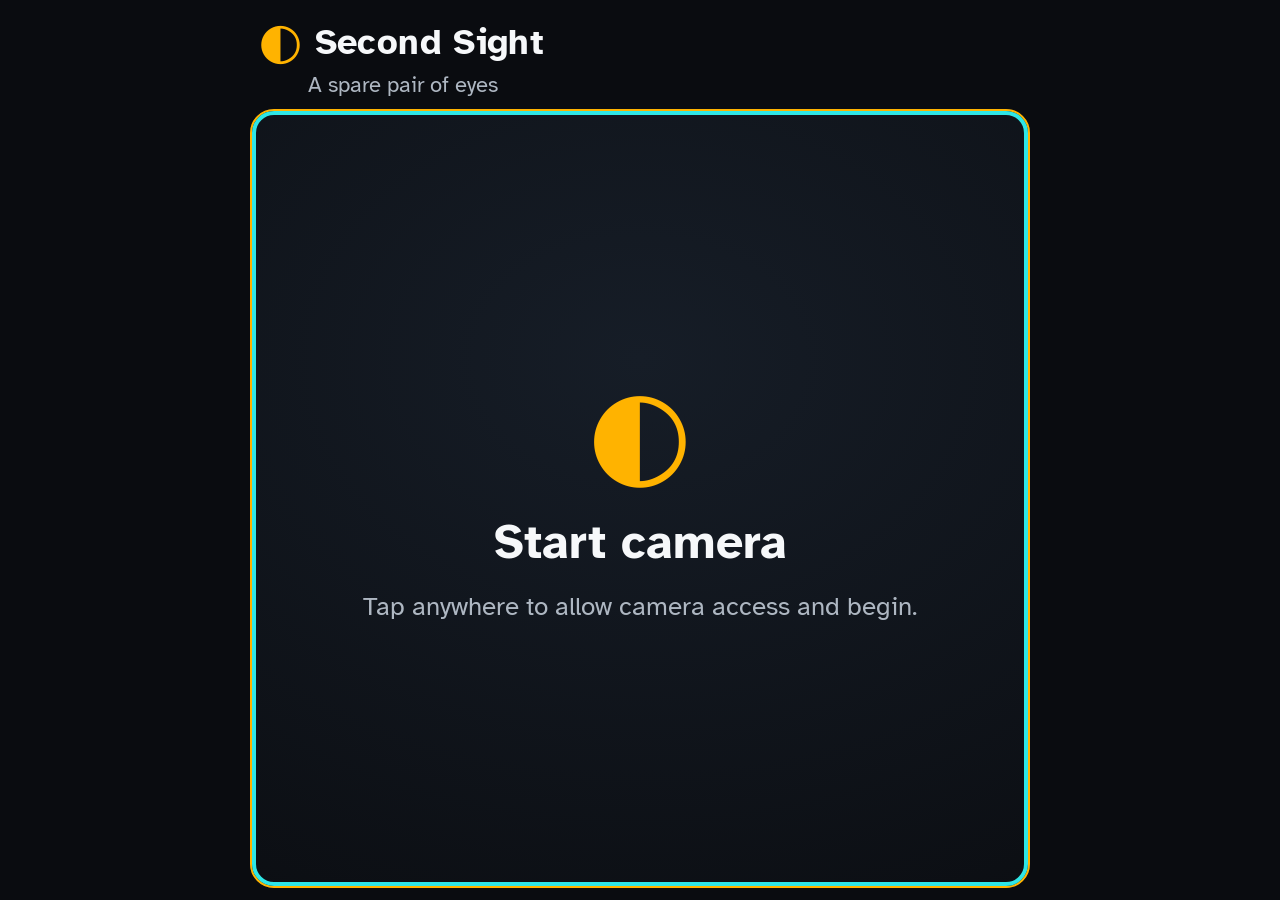
==== index.html @ 5eff5e29 "Refine for real blind/low-vision use: tap-to-describe, torch, earcons, speech speed - Tap the camera" ====
<!DOCTYPE html>
<html lang="en">
<head>
  <meta charset="UTF-8" />
  <meta
    name="viewport"
    content="width=device-width, initial-scale=1.0, viewport-fit=cover"
  />
  <meta name="theme-color" content="#0a0c10" />
  <meta name="color-scheme" content="dark" />
  <meta name="apple-mobile-web-app-capable" content="yes" />
  <meta name="apple-mobile-web-app-status-bar-style" content="black-translucent" />
  <meta name="mobile-web-app-capable" content="yes" />
  <title>Second Sight — a spare pair of eyes</title>

  <!--
    Atkinson Hyperlegible: designed by the Braille Institute specifically for
    low-vision readers (letterforms disambiguated so I / l / 1 and O / 0 can't
    be confused). A deliberate accessibility choice, with a graceful system
    fallback if the network is down on stage.
  -->
  <link rel="preconnect" href="https://fonts.googleapis.com" />
  <link rel="preconnect" href="https://fonts.gstatic.com" crossorigin />
  <link
    href="https://fonts.googleapis.com/css2?family=Atkinson+Hyperlegible:ital,wght@0,400;0,700;1,400&display=swap"
    rel="stylesheet"
  />

  <link rel="stylesheet" href="styles.css" />
</head>
<body>
  <a class="skip-link" href="#actions">Skip to actions</a>

  <header class="app-header">
    <h1 class="app-title">
      <span class="app-title__mark" aria-hidden="true">◐</span>
      Second&nbsp;Sight
    </h1>
    <p class="app-tagline">A spare pair of eyes</p>
  </header>

  <main id="main" class="stage" tabindex="-1">
    <video
      id="camera"
      class="camera"
      playsinline
      autoplay
      muted
      aria-label="Live camera view"
    ></video>

    <!-- Start gate = one giant button covering the stage: a blind user
         shouldn't hunt for a target. Real <button> so VoiceOver/TalkBack
         announce it; focused on load. Also satisfies iOS's gesture
         requirement before camera + speech can begin. -->
    <button id="startBtn" class="start-gate" type="button" aria-describedby="startHint">
      <span class="start-gate__icon" aria-hidden="true">◐</span>
      <span class="start-gate__label">Start camera</span>
      <span id="startHint" class="start-gate__hint">
        Tap anywhere to allow camera access and begin.
      </span>
    </button>

    <!-- The camera is the biggest thing on screen, so it IS the primary
         action: tapping it runs Describe (the most common need). Hidden until
         the camera starts; sits below the status caption. -->
    <button id="tapCapture" class="tap-capture" type="button" hidden
      aria-label="Camera. Double tap to describe what you see."></button>

    <!-- Large caption + screen-reader live region for state changes. -->
    <p id="status" class="status" role="status" aria-live="polite"></p>
  </main>

  <!-- Action bar: every action is a big, clearly labelled button. Hidden
       until the camera is live. -->
  <nav id="actions" class="actions" aria-label="What can I help with?" hidden>
    <button class="action action--primary" type="button" data-task="describe">
      <span class="action__icon" aria-hidden="true">👁️</span>
      <span class="action__text">Describe what I see</span>
    </button>

    <button class="action action--nav" type="button" data-open="navigate">
      <span class="action__icon" aria-hidden="true">🧭</span>
      <span class="action__text">Navigate somewhere</span>
    </button>

    <div class="action-grid">
      <button class="action" type="button" data-task="read">
        <span class="action__icon" aria-hidden="true">🔤</span>
        <span class="action__text">Read text</span>
      </button>
      <button class="action" type="button" data-task="medicine">
        <span class="action__icon" aria-hidden="true">💊</span>
        <span class="action__text">Medicine label</span>
      </button>
      <button class="action" type="button" data-task="translate">
        <span class="action__icon" aria-hidden="true">🌐</span>
        <span class="action__text">Translate sign</span>
      </button>
      <button class="action" type="button" data-open="ask">
        <span class="action__icon" aria-hidden="true">❓</span>
        <span class="action__text">Ask a question</span>
      </button>
      <button class="action" type="button" data-open="enhance">
        <span class="action__icon" aria-hidden="true">🔆</span>
        <span class="action__text">Enhance</span>
      </button>
      <button class="action" type="button" data-open="settings">
        <span class="action__icon" aria-hidden="true">⚙️</span>
        <span class="action__text">Settings</span>
      </button>
    </div>
  </nav>

  <!-- ===================== Result dialog ===================== -->
  <div id="resultOverlay" class="overlay" role="dialog" aria-modal="true" aria-labelledby="resultTitle" hidden>
    <div class="sheet" role="document">
      <h2 id="resultTitle" class="sheet__title">Result</h2>

      <div id="thinking" class="thinking" hidden>
        <span class="spinner" aria-hidden="true"></span>
        <span id="thinkingText">Looking…</span>
      </div>

      <p id="resultText" class="result-text"></p>
      <p id="resultExtra" class="result-extra" hidden></p>

      <div class="sheet__actions">
        <button id="replayBtn" class="btn" type="button">
          <span aria-hidden="true">🔊</span> Replay
        </button>
        <button id="resultClose" class="btn btn--primary" type="button">Done</button>
      </div>
    </div>
  </div>

  <!-- ===================== Ask dialog ===================== -->
  <div id="askOverlay" class="overlay" role="dialog" aria-modal="true" aria-labelledby="askTitle" hidden>
    <div class="sheet" role="document">
      <h2 id="askTitle" class="sheet__title">Ask about what you see</h2>

      <button id="micBtn" class="btn btn--listen btn--block" type="button">
        <span aria-hidden="true">🎤</span> <span id="micLabel">Tap to speak</span>
      </button>
      <p id="askHeard" class="result-text" aria-live="polite"></p>

      <label class="field">
        <span class="field__label" id="askInputLabel">Or type your question</span>
        <textarea id="askInput" class="field__input" rows="2"
          aria-labelledby="askInputLabel"
          placeholder="e.g. What colour is this shirt?"></textarea>
      </label>

      <div class="sheet__actions">
        <button id="askCancel" class="btn" type="button">Cancel</button>
        <button id="askSend" class="btn btn--primary" type="button">Ask</button>
      </div>
    </div>
  </div>

  <!-- ===================== Navigate: ask destination ===================== -->
  <div id="navOverlay" class="overlay" role="dialog" aria-modal="true" aria-labelledby="navTitle" hidden>
    <div class="sheet" role="document">
      <h2 id="navTitle" class="sheet__title">Where do you want to go?</h2>

      <button id="navMic" class="btn btn--listen btn--block" type="button">
        <span aria-hidden="true">🎤</span> <span id="navMicLabel">Tap to speak</span>
      </button>
      <p id="navHeard" class="result-text" aria-live="polite"></p>

      <label class="field">
        <span class="field__label" id="navInputLabel">Or type a destination</span>
        <input id="navInput" class="field__input" type="text"
          aria-labelledby="navInputLabel"
          autocomplete="off" placeholder="e.g. nearest pharmacy" />
      </label>

      <div class="sheet__actions">
        <button id="navCancel" class="btn" type="button">Cancel</button>
        <button id="navGo" class="btn btn--primary" type="button">Get directions</button>
      </div>
    </div>
  </div>

  <!-- ===================== Navigate: route + step-by-step ===================== -->
  <div id="routeOverlay" class="overlay" role="dialog" aria-modal="true" aria-labelledby="routeTitle" hidden>
    <div class="sheet" role="document">
      <h2 id="routeTitle" class="sheet__title">Walking route</h2>

      <div id="routeThinking" class="thinking" hidden>
        <span class="spinner" aria-hidden="true"></span>
        <span id="routeThinkingText">Finding the best route…</span>
      </div>

      <!-- Visual map for sighted helpers / low vision; spoken steps are the
           primary output, so the map is hidden from the accessibility tree. -->
      <div id="map" class="map" hidden aria-hidden="true"></div>

      <p id="routeSummary" class="result-extra" hidden></p>
      <p id="routeStep" class="result-text"></p>

      <div class="sheet__actions">
        <button id="routePrev" class="btn" type="button">◀ Back</button>
        <button id="routeRepeat" class="btn" type="button"><span aria-hidden="true">🔊</span> Repeat</button>
        <button id="routeNext" class="btn btn--primary" type="button">Next ▶</button>
      </div>
      <button id="routeClose" class="btn btn--block" type="button">Done</button>
    </div>
  </div>

  <!-- ===================== Settings dialog ===================== -->
  <div id="settingsOverlay" class="overlay" role="dialog" aria-modal="true" aria-labelledby="settingsTitle" hidden>
    <div class="sheet" role="document">
      <h2 id="settingsTitle" class="sheet__title">Settings</h2>
      <p class="muted">
        Keys are kept in memory for this session only — never saved to this
        device and only sent to the AI service you choose. Closing the tab
        clears them.
      </p>

      <label class="field">
        <span class="field__label" id="rateLabel">Speech speed</span>
        <select id="speechRate" class="field__input" aria-labelledby="rateLabel">
          <option value="0.85">Slow</option>
          <option value="1" selected>Normal</option>
          <option value="1.4">Fast</option>
          <option value="1.8">Faster</option>
        </select>
      </label>

      <label class="field">
        <span class="field__label" id="openaiKeyLabel">OpenAI API key (required)</span>
        <input id="openaiKey" class="field__input" type="password"
          aria-labelledby="openaiKeyLabel"
          autocomplete="off" autocapitalize="off" autocorrect="off"
          spellcheck="false" placeholder="sk-..." />
      </label>

      <label class="field">
        <span class="field__label" id="exaKeyLabel">Exa API key (optional — adds medicine info)</span>
        <input id="exaKey" class="field__input" type="password"
          aria-labelledby="exaKeyLabel"
          autocomplete="off" autocapitalize="off" autocorrect="off"
          spellcheck="false" placeholder="exa-..." />
      </label>

      <label class="field">
        <span class="field__label" id="googleKeyLabel">Google Maps key (optional — for navigation)</span>
        <input id="googleKey" class="field__input" type="password"
          aria-labelledby="googleKeyLabel"
          autocomplete="off" autocapitalize="off" autocorrect="off"
          spellcheck="false" placeholder="AIza..." />
      </label>

      <div class="sheet__actions">
        <button id="settingsCancel" class="btn" type="button">Cancel</button>
        <button id="settingsSave" class="btn btn--primary" type="button">Save</button>
      </div>
    </div>
  </div>

  <!-- ===================== Enhance panel (no network) ===================== -->
  <!-- Docked at the bottom so the live, filtered camera stays visible above. -->
  <div id="enhancePanel" class="panel" role="dialog" aria-modal="true" aria-labelledby="enhanceTitle" hidden>
    <div class="panel__head">
      <h2 id="enhanceTitle" class="sheet__title">Enhance</h2>
      <button id="enhanceClose" class="btn btn--primary btn--sm" type="button">Done</button>
    </div>

    <label class="field">
      <span class="field__label" id="zoomLabel">Zoom: <span id="zoomValue">1.0×</span></span>
      <input id="zoom" class="slider" type="range" min="1" max="5" step="0.1" value="1"
        aria-labelledby="zoomLabel" />
    </label>

    <div class="toggle-grid">
      <button class="toggle" type="button" data-filter="contrast" aria-pressed="false">High contrast</button>
      <button class="toggle" type="button" data-filter="bright" aria-pressed="false">Brighter</button>
      <button class="toggle" type="button" data-filter="grayscale" aria-pressed="false">Black &amp; white</button>
      <button class="toggle" type="button" data-filter="invert" aria-pressed="false">Invert</button>
      <button id="torchBtn" class="toggle toggle--wide" type="button" aria-pressed="false" hidden>
        🔦 Flashlight
      </button>
    </div>

    <button id="enhanceReset" class="btn btn--block" type="button">Reset enhancements</button>
  </div>

  <script type="module" src="app.js"></script>
</body>
</html>
---- styles.css ----
/* =========================================================================
   Second Sight — design system
   -------------------------------------------------------------------------
   The UI is FOR low-vision users, so the design constraints ARE the brand:
   - Atkinson Hyperlegible everywhere (disambiguated letterforms).
   - High-contrast dark theme (less halation than light themes).
   - Huge tap targets (>= 64px) and large type that scales with OS settings.
   - Amber = primary action; Cyan = listening / active (separable for the
     common red-green color-blindness types — never red/green alone).
   - Visible focus rings, safe-area aware, prefers-reduced-motion honored.
   ========================================================================= */

:root {
  --bg:        #0a0c10;
  --surface:   #14181f;
  --surface-2: #1c222b;
  --line:      #2a323d;

  --ink:       #f6f8fa;
  --ink-dim:   #aeb7c2;

  --amber:     #ffb300;  --amber-ink: #1a1200;
  --cyan:      #2ee6e6;  --cyan-ink:  #04201f;
  --danger:    #ff8a5b;

  --tap:    4.5rem;
  --radius: 1rem;
  --maxw:   34rem;

  --font: "Atkinson Hyperlegible", system-ui, -apple-system,
          "Segoe UI", Roboto, sans-serif;
}

*, *::before, *::after { box-sizing: border-box; }

html, body {
  margin: 0;
  height: 100%;
  background: var(--bg);
  color: var(--ink);
  font-family: var(--font);
  /* Honor OS text-size preference; sized up for low vision. */
  font-size: clamp(1.15rem, 1.05rem + 0.8vw, 1.5rem);
  line-height: 1.4;
  -webkit-font-smoothing: antialiased;
  text-rendering: optimizeLegibility;
}

body {
  display: flex;
  flex-direction: column;
  min-height: 100svh;
  padding:
    env(safe-area-inset-top) env(safe-area-inset-right)
    env(safe-area-inset-bottom) env(safe-area-inset-left);
}

.visually-hidden {
  position: absolute !important;
  width: 1px; height: 1px;
  margin: -1px; padding: 0; border: 0;
  clip: rect(0 0 0 0); clip-path: inset(50%);
  overflow: hidden; white-space: nowrap;
}

/* ---- Skip link -------------------------------------------------------- */
.skip-link {
  position: absolute; left: 0.5rem; top: -5rem; z-index: 60;
  background: var(--amber); color: var(--amber-ink);
  padding: 0.75rem 1rem; border-radius: var(--radius);
  font-weight: 700; text-decoration: none; transition: top 0.15s ease;
}
.skip-link:focus { top: 0.5rem; }

/* ---- Header ----------------------------------------------------------- */
.app-header {
  flex: 0 0 auto; width: 100%; max-width: var(--maxw);
  margin: 0 auto; padding: 0.7rem 1.1rem 0.4rem;
}
.app-title {
  margin: 0; font-size: 1.5rem; font-weight: 700; letter-spacing: 0.01em;
  display: flex; align-items: center; gap: 0.5rem;
}
.app-title__mark { color: var(--amber); font-size: 1.4em; line-height: 1; }
.app-tagline { margin: 0.1rem 0 0 2.05rem; color: var(--ink-dim); font-size: 0.9rem; }

/* ---- Stage (camera) --------------------------------------------------- */
.stage {
  flex: 1 1 auto; position: relative; width: 100%; max-width: var(--maxw);
  margin: 0 auto; padding: 0 0.75rem 0.5rem; display: flex; outline: none;
  min-height: 38svh;
}
.camera {
  flex: 1 1 auto; width: 100%; height: 100%; min-height: 38svh;
  object-fit: cover; background: #000;
  border-radius: var(--radius); border: 1px solid var(--line);
  transform-origin: center center;       /* for Enhance zoom */
  transition: filter 0.15s ease;
}

/* Enhance filters (live-preview only — captured frames stay unfiltered). */
.camera.f-contrast  { filter: contrast(1.6) saturate(1.1); }
.camera.f-bright    { filter: brightness(1.5); }
.camera.f-grayscale { filter: grayscale(1) contrast(1.3); }
.camera.f-invert    { filter: invert(1) hue-rotate(180deg); }
/* Combined filters: longhand classes stack via this catch-all. */
.camera.f-contrast.f-bright  { filter: contrast(1.6) brightness(1.4); }
.camera.f-contrast.f-grayscale { filter: grayscale(1) contrast(1.7); }

/* ---- Start gate (whole stage is one tap target) ----------------------- */
.start-gate {
  position: absolute; inset: 0 0.75rem 0.5rem; z-index: 1;
  display: flex; flex-direction: column; align-items: center; justify-content: center;
  gap: 0.75rem; padding: 1.5rem; text-align: center;
  color: var(--ink); font-family: inherit;
  background: radial-gradient(120% 90% at 50% 32%, #161d27 0%, #0a0c10 100%);
  border-radius: var(--radius); border: 2px solid var(--amber);
  cursor: pointer; touch-action: manipulation; -webkit-tap-highlight-color: transparent;
}
.start-gate[hidden] { display: none; }
.start-gate:active { background: #11161e; }
.start-gate:focus-visible { outline: 4px solid var(--cyan); outline-offset: -6px; }
.start-gate__icon {
  font-size: 5rem; line-height: 1; color: var(--amber);
  animation: pulse 2.4s ease-in-out infinite;
}
.start-gate__label { font-size: 2rem; font-weight: 700; }
.start-gate__hint { margin: 0; color: var(--ink-dim); font-size: 1.1rem; max-width: 24rem; }
@keyframes pulse { 0%,100% { transform: scale(1); opacity: 1 } 50% { transform: scale(1.08); opacity: 0.8 } }

/* ---- Tap-the-camera-to-describe target -------------------------------- */
.tap-capture {
  position: absolute; inset: 0 0.75rem 0.5rem; z-index: 1;
  background: transparent; border: 0; padding: 0; margin: 0;
  cursor: pointer; -webkit-tap-highlight-color: transparent;
}
.tap-capture[hidden] { display: none; }
.tap-capture:focus-visible { outline: 4px solid var(--cyan); outline-offset: -6px; border-radius: var(--radius); }

/* ---- Status caption --------------------------------------------------- */
.status {
  position: absolute; z-index: 2; left: 0.75rem; right: 0.75rem; bottom: 0.6rem;
  margin: 0; padding: 0.7rem 1rem;
  background: rgba(10,12,16,0.82);
  -webkit-backdrop-filter: blur(6px); backdrop-filter: blur(6px);
  border: 1px solid var(--line); border-radius: var(--radius);
  font-size: 1.05rem; font-weight: 700; text-align: center; min-height: 1.4em;
}
.status:empty { display: none; }
.status--error  { color: var(--danger); border-color: var(--danger); }
.status--active { color: var(--cyan);  border-color: var(--cyan); }
.status--ok     { color: var(--amber); }

/* ---- Action bar ------------------------------------------------------- */
.actions {
  flex: 0 0 auto; width: 100%; max-width: var(--maxw);
  margin: 0 auto; padding: 0.25rem 0.75rem 0.9rem;
  display: flex; flex-direction: column; gap: 0.6rem;
}
.actions[hidden] { display: none; }

.action {
  appearance: none; border: 2px solid var(--line); border-radius: var(--radius);
  background: var(--surface-2); color: var(--ink);
  font-family: inherit; font-weight: 700; cursor: pointer;
  display: flex; align-items: center; justify-content: center; gap: 0.55rem;
  min-height: var(--tap); padding: 0.5rem 0.75rem; font-size: 1.1rem;
  text-align: center; touch-action: manipulation; -webkit-tap-highlight-color: transparent;
  transition: transform 0.08s ease, background 0.15s ease, border-color 0.15s ease;
}
.action:active { transform: scale(0.97); }
.action__icon { font-size: 1.5rem; line-height: 1; }
.action--primary {
  background: var(--amber); color: var(--amber-ink); border-color: var(--amber);
  min-height: 5.25rem; font-size: 1.45rem;
}
.action-grid { display: grid; grid-template-columns: 1fr 1fr; gap: 0.6rem; }
.action:focus-visible { outline: 3px solid var(--cyan); outline-offset: 3px; }
/* Navigate: flagship, full-width, cyan-edged to read as distinct from Describe. */
.action--nav { min-height: 4.75rem; font-size: 1.25rem; border-color: var(--cyan); background: var(--surface); }

/* ---- Map (visual aid; spoken steps are primary) ----------------------- */
.map {
  width: 100%; height: 13rem; border-radius: var(--radius);
  border: 1px solid var(--line); background: var(--surface-2);
}
.map[hidden] { display: none; }

/* ---- Buttons ---------------------------------------------------------- */
.btn {
  appearance: none; border: 2px solid transparent; border-radius: var(--radius);
  min-height: var(--tap); padding: 0 1.4rem;
  font-family: inherit; font-size: 1.15rem; font-weight: 700;
  color: var(--ink); background: var(--surface-2); cursor: pointer;
  display: inline-flex; align-items: center; justify-content: center; gap: 0.5rem;
  touch-action: manipulation; -webkit-tap-highlight-color: transparent;
  transition: transform 0.08s ease, background 0.15s ease, border-color 0.15s ease;
}
.btn:active { transform: scale(0.97); }
.btn:disabled { opacity: 0.5; cursor: default; }
.btn--primary { background: var(--amber); color: var(--amber-ink); }
.btn--block { width: 100%; }
.btn--sm { min-height: 3.25rem; font-size: 1rem; padding: 0 1rem; }
.btn--listen { background: var(--cyan); color: var(--cyan-ink); width: 100%; }
.btn--listen.is-listening { animation: glow 1.1s ease-in-out infinite; }
@keyframes glow { 0%,100% { box-shadow: 0 0 0 0 rgba(46,230,230,0.0) } 50% { box-shadow: 0 0 0 0.5rem rgba(46,230,230,0.35) } }
.btn:focus-visible, .skip-link:focus-visible, .toggle:focus-visible, .slider:focus-visible {
  outline: 3px solid var(--cyan); outline-offset: 3px;
}

/* ---- Overlays / sheets ------------------------------------------------ */
.overlay {
  position: fixed; inset: 0; z-index: 40;
  display: flex; align-items: flex-end; justify-content: center;
  background: rgba(4,6,9,0.72);
  -webkit-backdrop-filter: blur(3px); backdrop-filter: blur(3px);
  padding: 1rem;
}
.overlay[hidden] { display: none; }
.sheet {
  width: 100%; max-width: var(--maxw);
  background: var(--surface); border: 1px solid var(--line);
  border-radius: 1.25rem; padding: 1.1rem 1.1rem 1.25rem;
  max-height: 86svh; overflow-y: auto;
  display: flex; flex-direction: column; gap: 0.85rem;
  box-shadow: 0 -12px 40px rgba(0,0,0,0.5);
}
.sheet__title { margin: 0; font-size: 1.45rem; font-weight: 700; }
.sheet__actions { display: flex; gap: 0.6rem; margin-top: 0.2rem; }
.sheet__actions .btn { flex: 1 1 0; }

.result-text {
  margin: 0; font-size: 1.35rem; line-height: 1.5; font-weight: 400;
  white-space: pre-wrap; word-break: break-word;
}
.result-extra {
  margin: 0; font-size: 1.1rem; line-height: 1.45; color: var(--cyan);
  border-top: 1px solid var(--line); padding-top: 0.75rem;
}
.result-extra[hidden] { display: none; }
.muted { margin: 0; color: var(--ink-dim); font-size: 1rem; line-height: 1.4; }

/* ---- Thinking spinner ------------------------------------------------- */
.thinking { display: flex; align-items: center; gap: 0.7rem; font-weight: 700; color: var(--cyan); font-size: 1.2rem; }
.thinking[hidden] { display: none; }
.spinner {
  width: 1.5rem; height: 1.5rem; border-radius: 50%;
  border: 0.22rem solid rgba(46,230,230,0.25); border-top-color: var(--cyan);
  animation: spin 0.8s linear infinite;
}
@keyframes spin { to { transform: rotate(360deg); } }

/* ---- Fields ----------------------------------------------------------- */
.field { display: flex; flex-direction: column; gap: 0.4rem; }
.field__label { font-weight: 700; font-size: 1.05rem; }
.field__input {
  font-family: inherit; font-size: 1.2rem; color: var(--ink);
  background: var(--bg); border: 2px solid var(--line); border-radius: 0.75rem;
  padding: 0.85rem 0.9rem; min-height: var(--tap); width: 100%;
}
.field__input:focus-visible { outline: 3px solid var(--cyan); outline-offset: 1px; border-color: var(--cyan); }
textarea.field__input { min-height: 3.5rem; resize: vertical; }

/* ---- Bottom panel (Enhance) ------------------------------------------- */
.panel {
  position: fixed; left: 0; right: 0; bottom: 0; z-index: 40;
  width: 100%; max-width: var(--maxw); margin: 0 auto;
  background: var(--surface); border: 1px solid var(--line);
  border-radius: 1.25rem 1.25rem 0 0;
  padding: 0.9rem 1rem calc(1rem + env(safe-area-inset-bottom));
  display: flex; flex-direction: column; gap: 0.8rem;
  box-shadow: 0 -12px 40px rgba(0,0,0,0.5);
}
.panel[hidden] { display: none; }
.panel__head { display: flex; align-items: center; justify-content: space-between; gap: 1rem; }

/* ---- Range slider (big, low-vision friendly) -------------------------- */
.slider { width: 100%; height: 3rem; background: transparent; -webkit-appearance: none; appearance: none; }
.slider::-webkit-slider-runnable-track { height: 0.85rem; border-radius: 1rem; background: var(--surface-2); border: 1px solid var(--line); }
.slider::-moz-range-track { height: 0.85rem; border-radius: 1rem; background: var(--surface-2); border: 1px solid var(--line); }
.slider::-webkit-slider-thumb { -webkit-appearance: none; appearance: none; width: 2.4rem; height: 2.4rem; margin-top: -0.85rem; border-radius: 50%; background: var(--amber); border: 3px solid var(--amber-ink); cursor: pointer; }
.slider::-moz-range-thumb { width: 2.4rem; height: 2.4rem; border-radius: 50%; background: var(--amber); border: 3px solid var(--amber-ink); cursor: pointer; }

/* ---- Toggle buttons (Enhance filters) --------------------------------- */
.toggle-grid { display: grid; grid-template-columns: 1fr 1fr; gap: 0.6rem; }
.toggle {
  appearance: none; font-family: inherit; font-weight: 700; font-size: 1.05rem;
  min-height: var(--tap); padding: 0.5rem 0.75rem; cursor: pointer;
  color: var(--ink); background: var(--surface-2);
  border: 2px solid var(--line); border-radius: var(--radius);
  touch-action: manipulation; transition: background 0.15s ease, border-color 0.15s ease;
}
.toggle[aria-pressed="true"] { background: var(--amber); color: var(--amber-ink); border-color: var(--amber); }
.toggle--wide { grid-column: 1 / -1; }
.toggle[hidden] { display: none; }

/* Native select styled like our text inputs, with a visible caret. */
select.field__input {
  appearance: none; -webkit-appearance: none;
  background-image:
    linear-gradient(45deg, transparent 50%, var(--amber) 50%),
    linear-gradient(135deg, var(--amber) 50%, transparent 50%);
  background-position: right 1.2rem center, right 0.85rem center;
  background-size: 0.5rem 0.5rem, 0.5rem 0.5rem;
  background-repeat: no-repeat;
  padding-right: 2.5rem;
}

/* ---- Reduced motion --------------------------------------------------- */
@media (prefers-reduced-motion: reduce) {
  *, *::before, *::after {
    animation-duration: 0.001ms !important;
    transition-duration: 0.001ms !important;
  }
}
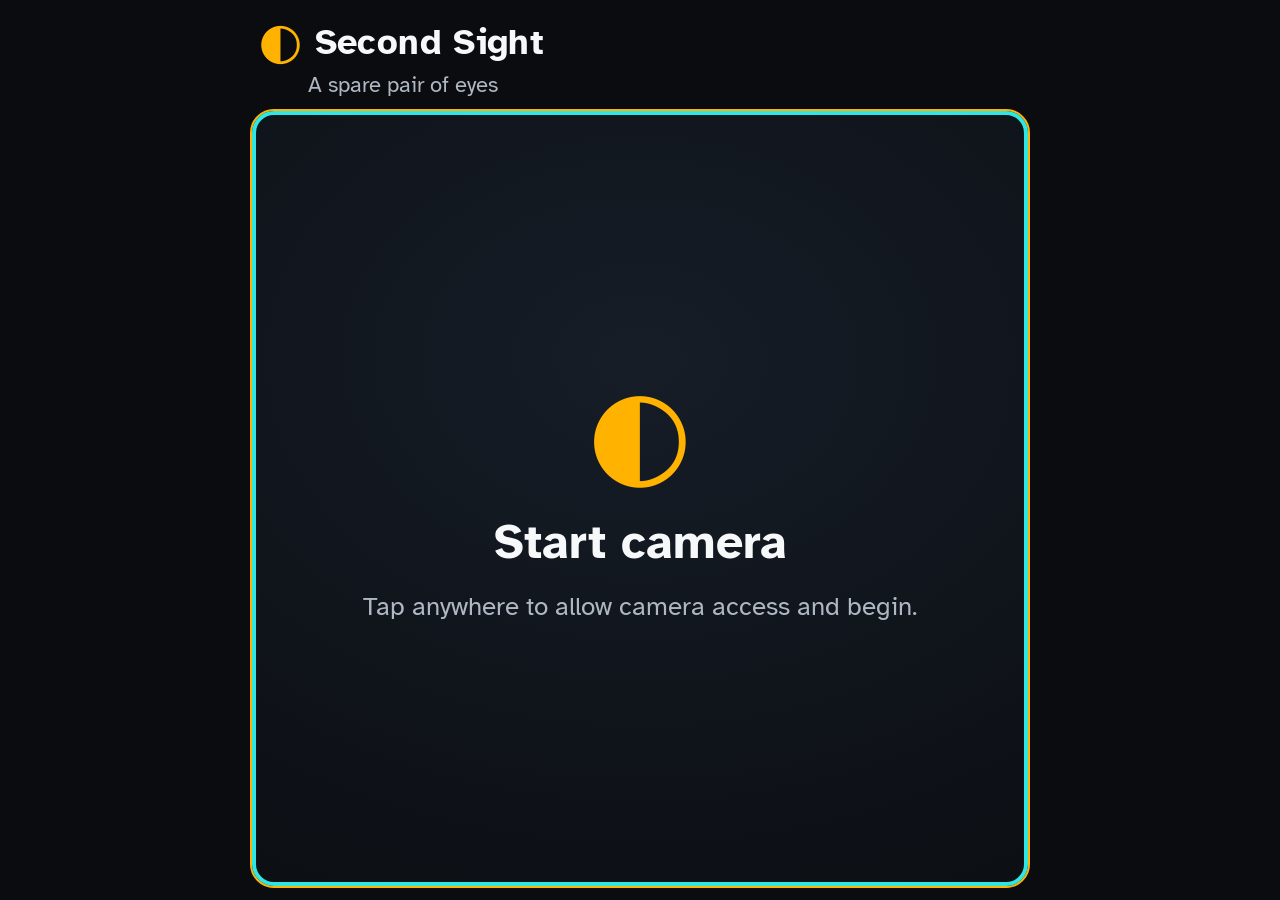
==== commit 3c18f437: "Remove all key handling from the front end — keys live only in server env - Delete the OpenAI/Exa/OR" ====
--- a/index.html
+++ b/index.html
@@ -61,11 +61,14 @@
       </span>
     </button>
 
+    <!-- Detection boxes for "Around me" (visual aid; spoken calls are primary). -->
+    <canvas id="overlay" class="overlay-canvas" aria-hidden="true" hidden></canvas>
+
     <!-- The camera is the biggest thing on screen, so it IS the primary
          action: tapping it runs Describe (the most common need). Hidden until
          the camera starts; sits below the status caption. -->
     <button id="tapCapture" class="tap-capture" type="button" hidden
-      aria-label="Camera. Double tap to describe what you see."></button>
+      aria-label="Describe what the camera sees"></button>
 
     <!-- Large caption + screen-reader live region for state changes. -->
     <p id="status" class="status" role="status" aria-live="polite"></p>
@@ -79,12 +82,15 @@
       <span class="action__text">Describe what I see</span>
     </button>
 
-    <button class="action action--nav" type="button" data-open="navigate">
-      <span class="action__icon" aria-hidden="true">🧭</span>
-      <span class="action__text">Navigate somewhere</span>
-    </button>
-
     <div class="action-grid">
+      <button id="aroundBtn" class="action action--nav" type="button" data-open="around" aria-pressed="false">
+        <span class="action__icon" aria-hidden="true">👣</span>
+        <span class="action__text">Around me</span>
+      </button>
+      <button class="action action--nav" type="button" data-open="navigate">
+        <span class="action__icon" aria-hidden="true">🧭</span>
+        <span class="action__text">Navigate</span>
+      </button>
       <button class="action" type="button" data-task="read">
         <span class="action__icon" aria-hidden="true">🔤</span>
         <span class="action__text">Read text</span>
@@ -213,9 +219,12 @@
     <div class="sheet" role="document">
       <h2 id="settingsTitle" class="sheet__title">Settings</h2>
       <p class="muted">
-        Keys are kept in memory for this session only — never saved to this
-        device and only sent to the AI service you choose. Closing the tab
-        clears them.
+        API keys live on the <strong>server</strong> as environment variables —
+        never in this app and never on your device.
+        <strong id="serverNote" hidden>Server connected: AI features are ready.</strong>
+        <strong id="noServerNote" hidden>No server detected — only on-device
+        features (Enhance, Around me) work here. Deploy the backend for the AI
+        features.</strong>
       </p>
 
       <label class="field">
@@ -228,29 +237,25 @@
         </select>
       </label>
 
-      <label class="field">
-        <span class="field__label" id="openaiKeyLabel">OpenAI API key (required)</span>
-        <input id="openaiKey" class="field__input" type="password"
-          aria-labelledby="openaiKeyLabel"
-          autocomplete="off" autocapitalize="off" autocorrect="off"
-          spellcheck="false" placeholder="sk-..." />
-      </label>
-
-      <label class="field">
-        <span class="field__label" id="exaKeyLabel">Exa API key (optional — adds medicine info)</span>
-        <input id="exaKey" class="field__input" type="password"
-          aria-labelledby="exaKeyLabel"
-          autocomplete="off" autocapitalize="off" autocorrect="off"
-          spellcheck="false" placeholder="exa-..." />
-      </label>
-
-      <label class="field">
-        <span class="field__label" id="googleKeyLabel">Google Maps key (optional — for navigation)</span>
-        <input id="googleKey" class="field__input" type="password"
-          aria-labelledby="googleKeyLabel"
-          autocomplete="off" autocapitalize="off" autocorrect="off"
-          spellcheck="false" placeholder="AIza..." />
-      </label>
+      <hr class="sep" />
+      <p class="muted"><strong>Family location sharing</strong> (needs the deployed server)</p>
+
+      <label class="field">
+        <span class="field__label" id="trackNameLabel">Your name (optional)</span>
+        <input id="trackName" class="field__input" type="text"
+          aria-labelledby="trackNameLabel" autocomplete="off" placeholder="e.g. Mum" />
+      </label>
+      <label class="field">
+        <span class="field__label" id="trackCodeLabel">Family share code</span>
+        <input id="trackCode" class="field__input" type="text"
+          aria-labelledby="trackCodeLabel" autocomplete="off"
+          autocapitalize="characters" placeholder="e.g. ROSE-42" />
+      </label>
+      <label class="check">
+        <input id="trackShare" type="checkbox" />
+        <span>Share my live location with family</span>
+      </label>
+      <p class="muted">Family opens <strong>/family</strong> and enters the same code to see you on a map.</p>
 
       <div class="sheet__actions">
         <button id="settingsCancel" class="btn" type="button">Cancel</button>
--- a/styles.css
+++ b/styles.css
@@ -128,6 +128,14 @@
 .start-gate__hint { margin: 0; color: var(--ink-dim); font-size: 1.1rem; max-width: 24rem; }
 @keyframes pulse { 0%,100% { transform: scale(1); opacity: 1 } 50% { transform: scale(1.08); opacity: 0.8 } }
 
+/* ---- Detection box overlay (Around me) -------------------------------- */
+.overlay-canvas {
+  position: absolute; inset: 0 0.75rem 0.5rem; z-index: 1;
+  width: auto; height: auto; pointer-events: none;
+  border-radius: var(--radius);
+}
+.overlay-canvas[hidden] { display: none; }
+
 /* ---- Tap-the-camera-to-describe target -------------------------------- */
 .tap-capture {
   position: absolute; inset: 0 0.75rem 0.5rem; z-index: 1;
@@ -176,8 +184,10 @@
 }
 .action-grid { display: grid; grid-template-columns: 1fr 1fr; gap: 0.6rem; }
 .action:focus-visible { outline: 3px solid var(--cyan); outline-offset: 3px; }
-/* Navigate: flagship, full-width, cyan-edged to read as distinct from Describe. */
-.action--nav { min-height: 4.75rem; font-size: 1.25rem; border-color: var(--cyan); background: var(--surface); }
+/* Flagship secondary actions (Around me, Navigate): cyan-edged, distinct from Describe. */
+.action--nav { border-color: var(--cyan); background: var(--surface); }
+/* "Around me" while running: cyan fill = active/listening, matching its earcons. */
+.action[aria-pressed="true"] { background: var(--cyan); color: var(--cyan-ink); border-color: var(--cyan); }
 
 /* ---- Map (visual aid; spoken steps are primary) ----------------------- */
 .map {
@@ -261,6 +271,11 @@
 .field__input:focus-visible { outline: 3px solid var(--cyan); outline-offset: 1px; border-color: var(--cyan); }
 textarea.field__input { min-height: 3.5rem; resize: vertical; }
 
+.sep { border: 0; border-top: 1px solid var(--line); margin: 0.4rem 0; }
+.check { display: flex; align-items: center; gap: 0.7rem; font-weight: 700; min-height: var(--tap); cursor: pointer; }
+.check input { width: 1.6rem; height: 1.6rem; accent-color: var(--amber); flex: 0 0 auto; }
+.check input:focus-visible { outline: 3px solid var(--cyan); outline-offset: 3px; }
+
 /* ---- Bottom panel (Enhance) ------------------------------------------- */
 .panel {
   position: fixed; left: 0; right: 0; bottom: 0; z-index: 40;
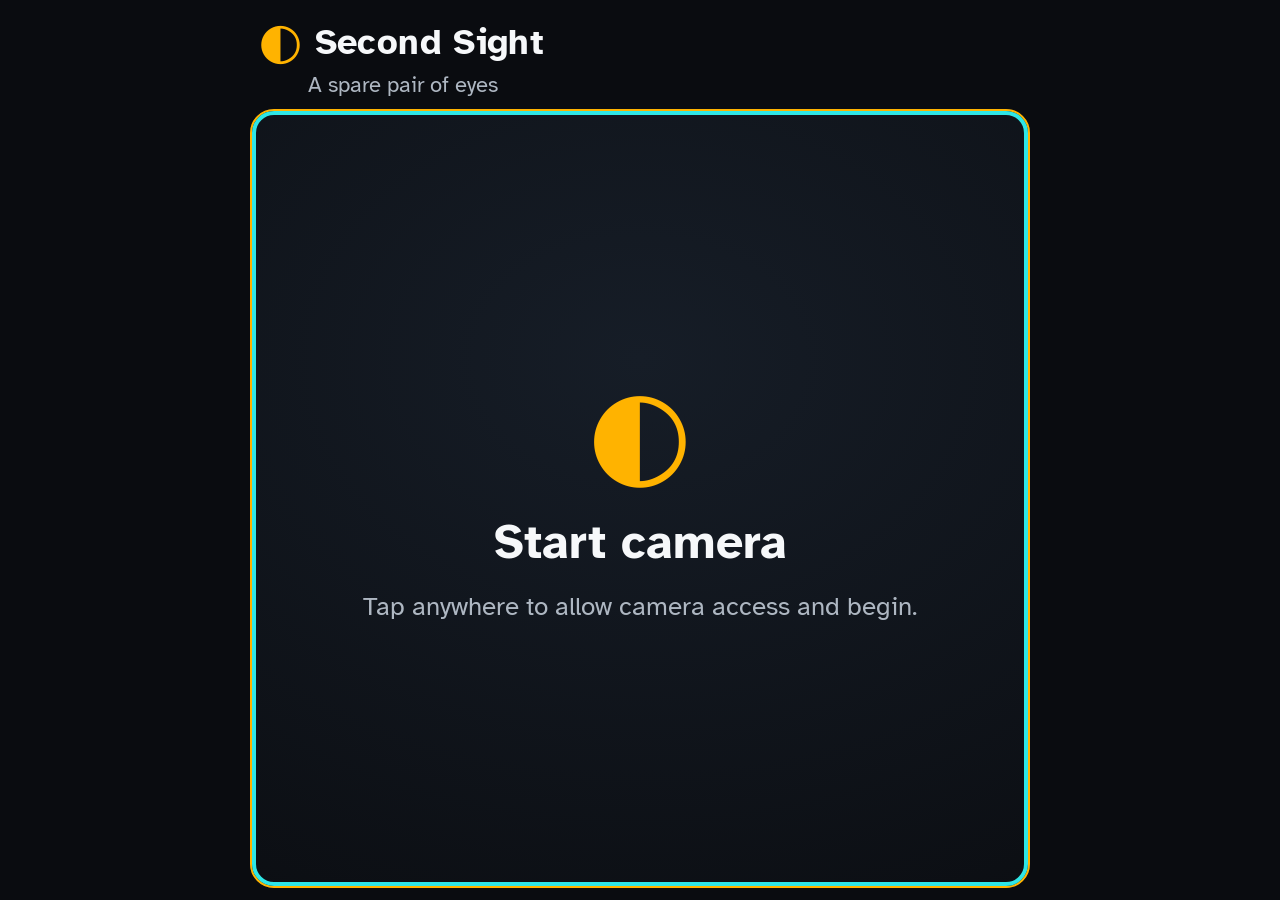
==== commit 0facfce4: "Make AI auto-detect the default: one "Look" instead of a mode menu A blind user can't see whether th" ====
--- a/index.html
+++ b/index.html
@@ -68,7 +68,7 @@
          action: tapping it runs Describe (the most common need). Hidden until
          the camera starts; sits below the status caption. -->
     <button id="tapCapture" class="tap-capture" type="button" hidden
-      aria-label="Describe what the camera sees"></button>
+      aria-label="Tell me what the camera sees"></button>
 
     <!-- Large caption + screen-reader live region for state changes. -->
     <p id="status" class="status" role="status" aria-live="polite"></p>
@@ -77,12 +77,18 @@
   <!-- Action bar: every action is a big, clearly labelled button. Hidden
        until the camera is live. -->
   <nav id="actions" class="actions" aria-label="What can I help with?" hidden>
-    <button class="action action--primary" type="button" data-task="describe">
+    <!-- THE default. The user can't see what's in front of them, so they
+         can't sensibly pick "Read text" vs "Medicine" vs "Translate". This one
+         button captures a frame and lets the AI decide what matters and say
+         it — reading text, handling a medicine label, translating a sign, or
+         describing the scene, automatically. Tapping the camera does the same. -->
+    <button class="action action--primary" type="button" data-task="auto">
       <span class="action__icon" aria-hidden="true">👁️</span>
-      <span class="action__text">Describe what I see</span>
+      <span class="action__text">Look — tell me what's here</span>
     </button>
 
-    <div class="action-grid">
+    <p class="group-label" id="grpMove">On the move</p>
+    <div class="action-grid" aria-describedby="grpMove">
       <button id="aroundBtn" class="action action--nav" type="button" data-open="around" aria-pressed="false">
         <span class="action__icon" aria-hidden="true">👣</span>
         <span class="action__text">Around me</span>
@@ -91,6 +97,17 @@
         <span class="action__icon" aria-hidden="true">🧭</span>
         <span class="action__text">Navigate</span>
       </button>
+    </div>
+
+    <!-- Optional shortcuts for when the user DOES know they want a focused,
+         structured answer. The default "Look" already covers all of these
+         automatically, so a blind user never has to pick one. -->
+    <p class="group-label" id="grpSpecific">Ask for something specific (optional)</p>
+    <div class="action-grid" aria-describedby="grpSpecific">
+      <button class="action" type="button" data-open="ask">
+        <span class="action__icon" aria-hidden="true">❓</span>
+        <span class="action__text">Ask a question</span>
+      </button>
       <button class="action" type="button" data-task="read">
         <span class="action__icon" aria-hidden="true">🔤</span>
         <span class="action__text">Read text</span>
@@ -103,10 +120,10 @@
         <span class="action__icon" aria-hidden="true">🌐</span>
         <span class="action__text">Translate sign</span>
       </button>
-      <button class="action" type="button" data-open="ask">
-        <span class="action__icon" aria-hidden="true">❓</span>
-        <span class="action__text">Ask a question</span>
-      </button>
+    </div>
+
+    <p class="group-label" id="grpUtil">Tools</p>
+    <div class="action-grid" aria-describedby="grpUtil">
       <button class="action" type="button" data-open="enhance">
         <span class="action__icon" aria-hidden="true">🔆</span>
         <span class="action__text">Enhance</span>
--- a/styles.css
+++ b/styles.css
@@ -183,6 +183,12 @@
   min-height: 5.25rem; font-size: 1.45rem;
 }
 .action-grid { display: grid; grid-template-columns: 1fr 1fr; gap: 0.6rem; }
+/* Quiet section headings that group the optional actions under the hero
+   "Look" button, so it reads as: one main thing first, then extras. */
+.group-label {
+  margin: 0.9rem 0 0.2rem; font-size: 0.95rem; font-weight: 700;
+  letter-spacing: 0.03em; text-transform: uppercase; color: var(--ink-dim);
+}
 .action:focus-visible { outline: 3px solid var(--cyan); outline-offset: 3px; }
 /* Flagship secondary actions (Around me, Navigate): cyan-edged, distinct from Describe. */
 .action--nav { border-color: var(--cyan); background: var(--surface); }
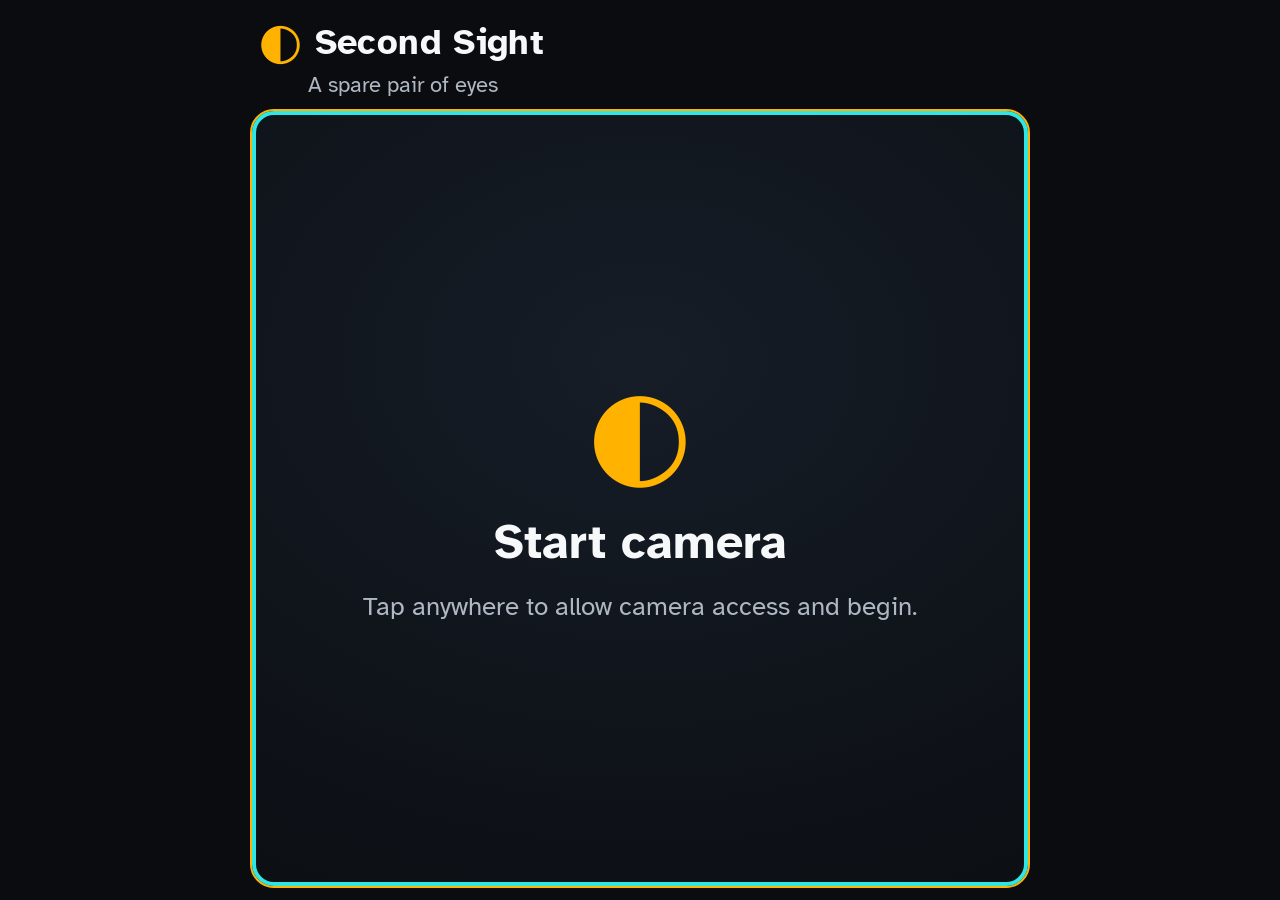
==== commit f9d67b4e: "Go fully hands-free: no button needed after the one start tap Buttons assume sight twice over — a bl" ====
--- a/index.html
+++ b/index.html
@@ -74,36 +74,29 @@
     <p id="status" class="status" role="status" aria-live="polite"></p>
   </main>
 
-  <!-- Action bar: every action is a big, clearly labelled button. Hidden
-       until the camera is live. -->
+  <!-- Action bar. Once started the app is HANDS-FREE: it narrates on its own
+       and takes spoken commands, so a blind user never needs these. They stay
+       for a sighted helper, a low-vision user who prefers tapping, or a browser
+       without voice input. Hidden until the camera is live. -->
   <nav id="actions" class="actions" aria-label="What can I help with?" hidden>
-    <!-- THE default. The user can't see what's in front of them, so they
-         can't sensibly pick "Read text" vs "Medicine" vs "Translate". This one
-         button captures a frame and lets the AI decide what matters and say
-         it — reading text, handling a medicine label, translating a sign, or
-         describing the scene, automatically. Tapping the camera does the same. -->
+    <!-- Force an immediate "Look" right now (the app also does this on its own,
+         and tapping the camera does the same). The AI decides what matters —
+         scene, text, medicine label, or translation — so nothing to pick. -->
     <button class="action action--primary" type="button" data-task="auto">
       <span class="action__icon" aria-hidden="true">👁️</span>
-      <span class="action__text">Look — tell me what's here</span>
+      <span class="action__text">Look now — tell me what's here</span>
     </button>
 
-    <p class="group-label" id="grpMove">On the move</p>
-    <div class="action-grid" aria-describedby="grpMove">
-      <button id="aroundBtn" class="action action--nav" type="button" data-open="around" aria-pressed="false">
-        <span class="action__icon" aria-hidden="true">👣</span>
-        <span class="action__text">Around me</span>
+    <p class="group-label" id="grpOpt">Hands-free is on — these are optional</p>
+    <div class="action-grid" aria-describedby="grpOpt">
+      <button id="pauseBtn" class="action action--nav" type="button" data-open="pause" aria-pressed="false">
+        <span class="action__icon" aria-hidden="true">⏸️</span>
+        <span class="action__text">Pause</span>
       </button>
       <button class="action action--nav" type="button" data-open="navigate">
         <span class="action__icon" aria-hidden="true">🧭</span>
         <span class="action__text">Navigate</span>
       </button>
-    </div>
-
-    <!-- Optional shortcuts for when the user DOES know they want a focused,
-         structured answer. The default "Look" already covers all of these
-         automatically, so a blind user never has to pick one. -->
-    <p class="group-label" id="grpSpecific">Ask for something specific (optional)</p>
-    <div class="action-grid" aria-describedby="grpSpecific">
       <button class="action" type="button" data-open="ask">
         <span class="action__icon" aria-hidden="true">❓</span>
         <span class="action__text">Ask a question</span>
@@ -120,10 +113,6 @@
         <span class="action__icon" aria-hidden="true">🌐</span>
         <span class="action__text">Translate sign</span>
       </button>
-    </div>
-
-    <p class="group-label" id="grpUtil">Tools</p>
-    <div class="action-grid" aria-describedby="grpUtil">
       <button class="action" type="button" data-open="enhance">
         <span class="action__icon" aria-hidden="true">🔆</span>
         <span class="action__text">Enhance</span>
